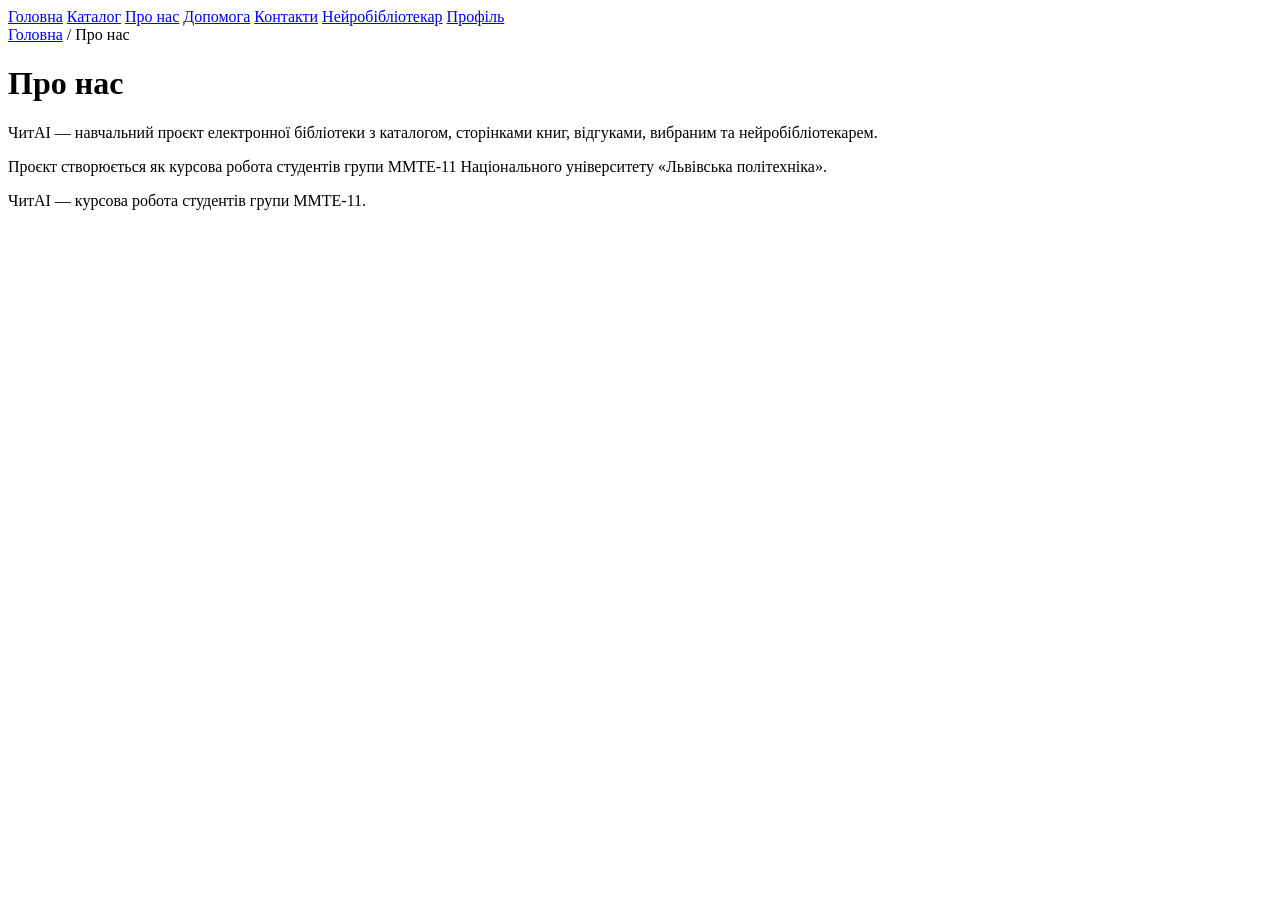
==== frontend/about.html @ 884a6ed8 "Add basic multipage frontend structure" ====
<!DOCTYPE html>
<html lang="uk">
<head>
    <meta charset="UTF-8">
    <meta name="viewport" content="width=device-width, initial-scale=1.0">
    <title>ЧитAI — про нас</title>
    <link rel="stylesheet" href="/css/main.css?v=7">
</head>
<body>
    <nav class="site-nav">
        <a href="/">Головна</a>
        <a href="/catalog">Каталог</a>
        <a href="/about">Про нас</a>
        <a href="/help">Допомога</a>
        <a href="/contacts">Контакти</a>
        <a href="/chat">Нейробібліотекар</a>
        <a class="profile-link" href="/profile">Профіль</a>
    </nav>

    <nav class="breadcrumbs" aria-label="Хлібні крихти">
        <a href="/">Головна</a>
        <span>/</span>
        <span>Про нас</span>
    </nav>

    <main class="static-page">
        <h1>Про нас</h1>
        <p>ЧитAI — навчальний проєкт електронної бібліотеки з каталогом, сторінками книг, відгуками, вибраним та нейробібліотекарем.</p>
        <p>Проєкт створюється як курсова робота студентів групи ММТЕ-11 Національного університету «Львівська політехніка».</p>
    </main>

    <footer class="site-footer">
        <p>ЧитAI — курсова робота студентів групи ММТЕ-11.</p>
    </footer>
</body>
</html>
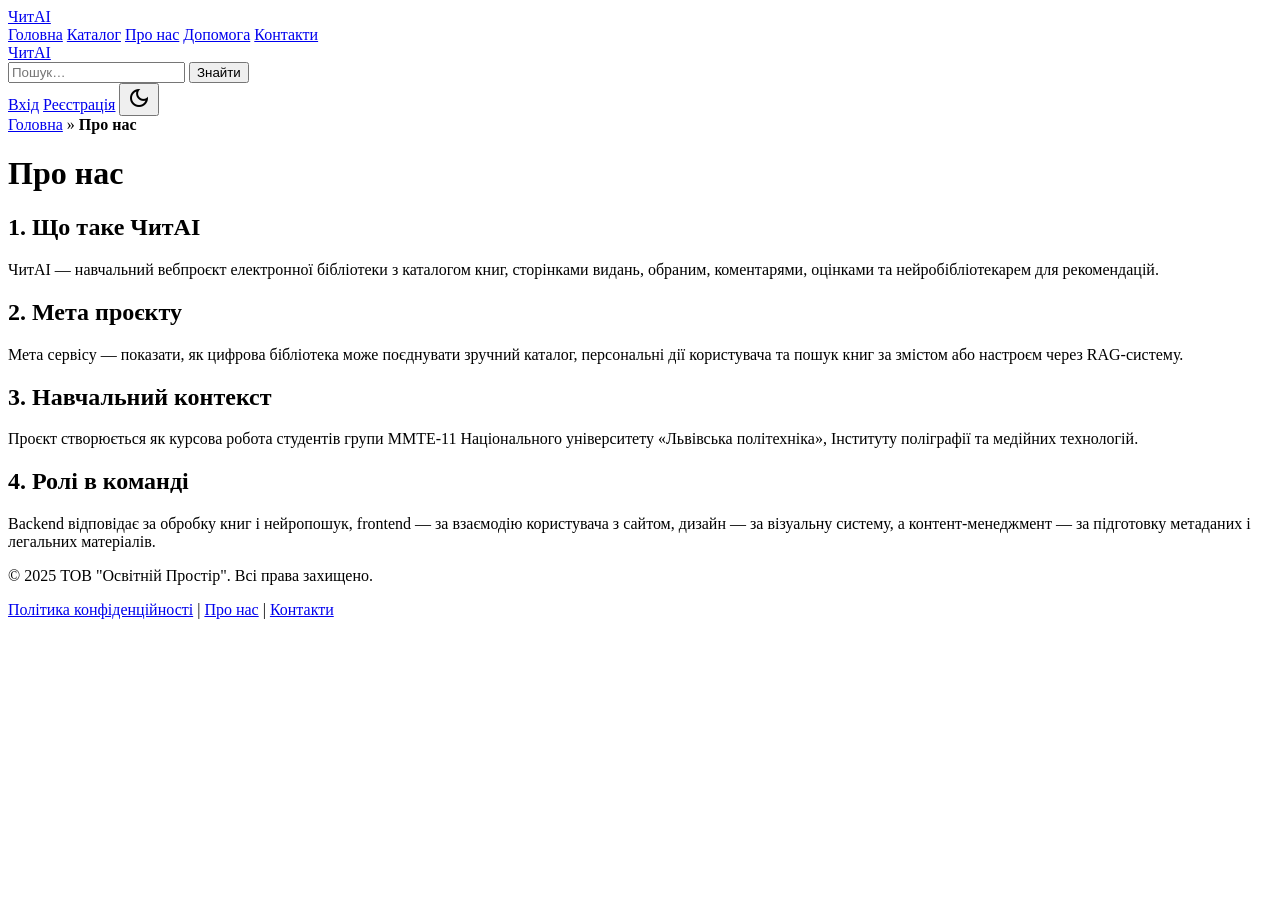
==== commit 404534c2: "Refine frontend pages and catalog navigation" ====
--- a/frontend/about.html
+++ b/frontend/about.html
@@ -4,33 +4,76 @@
     <meta charset="UTF-8">
     <meta name="viewport" content="width=device-width, initial-scale=1.0">
     <title>ЧитAI — про нас</title>
-    <link rel="stylesheet" href="/css/main.css?v=7">
+    <link rel="icon" type="image/svg+xml" href="/assets/Favicon.svg">
+    <link rel="stylesheet" href="/css/tokens.css?v=2">
+    <link rel="stylesheet" href="/css/kit.css?v=16">
+    <link rel="stylesheet"
+          href="https://fonts.googleapis.com/css2?family=Material+Symbols+Outlined:opsz,wght,FILL,GRAD@24,300,0,0&display=swap">
 </head>
 <body>
-    <nav class="site-nav">
-        <a href="/">Головна</a>
-        <a href="/catalog">Каталог</a>
-        <a href="/about">Про нас</a>
-        <a href="/help">Допомога</a>
-        <a href="/contacts">Контакти</a>
-        <a href="/chat">Нейробібліотекар</a>
-        <a class="profile-link" href="/profile">Профіль</a>
-    </nav>
+    <div class="app">
+        <header class="hdr">
+            <div class="hdr-in">
+                <a class="logo" href="/">ЧитAI</a>
+                <nav class="nav" aria-label="Головна навігація">
+                    <a href="/">Головна</a>
+                    <a href="/catalog">Каталог</a>
+                    <a class="active" href="/about">Про нас</a>
+                    <a href="/help">Допомога</a>
+                    <a href="/contacts">Контакти</a>
+                </nav>
+                <div class="hdr-sp"></div>
+                <a class="btn btn-primary hdr-ai" href="/chat">ЧитAI</a>
+                <form class="hdr-search" action="/catalog" method="get">
+                    <input name="search" placeholder="Пошук…" aria-label="Пошук книг">
+                    <button type="submit">Знайти</button>
+                </form>
+                <a class="btn btn-teal hdr-login" href="/profile">Вхід</a>
+                <a class="btn btn-teal hdr-register" href="/profile">Реєстрація</a>
+                <button class="btn btn-teal theme-toggle" type="button" title="Темна тема — скоро" aria-label="Перемкнути тему">
+                    <span class="material-symbols-outlined">dark_mode</span>
+                </button>
+            </div>
+        </header>
 
-    <nav class="breadcrumbs" aria-label="Хлібні крихти">
-        <a href="/">Головна</a>
-        <span>/</span>
-        <span>Про нас</span>
-    </nav>
+        <main class="page static-page">
+            <nav class="crumbs" aria-label="Хлібні крихти">
+                <a href="/">Головна</a>
+                <span>»</span>
+                <b>Про нас</b>
+            </nav>
 
-    <main class="static-page">
-        <h1>Про нас</h1>
-        <p>ЧитAI — навчальний проєкт електронної бібліотеки з каталогом, сторінками книг, відгуками, вибраним та нейробібліотекарем.</p>
-        <p>Проєкт створюється як курсова робота студентів групи ММТЕ-11 Національного університету «Львівська політехніка».</p>
-    </main>
+            <h1 class="static-title serif">Про нас</h1>
+            <div class="static-stack">
+                <section class="info-block">
+                    <h2>1. Що таке ЧитAI</h2>
+                    <p>ЧитAI — навчальний вебпроєкт електронної бібліотеки з каталогом книг, сторінками видань, обраним, коментарями, оцінками та нейробібліотекарем для рекомендацій.</p>
+                </section>
 
-    <footer class="site-footer">
-        <p>ЧитAI — курсова робота студентів групи ММТЕ-11.</p>
-    </footer>
+                <section class="info-block">
+                    <h2>2. Мета проєкту</h2>
+                    <p>Мета сервісу — показати, як цифрова бібліотека може поєднувати зручний каталог, персональні дії користувача та пошук книг за змістом або настроєм через RAG-систему.</p>
+                </section>
+
+                <section class="info-block">
+                    <h2>3. Навчальний контекст</h2>
+                    <p>Проєкт створюється як курсова робота студентів групи ММТЕ-11 Національного університету «Львівська політехніка», Інституту поліграфії та медійних технологій.</p>
+                </section>
+
+                <section class="info-block">
+                    <h2>4. Ролі в команді</h2>
+                    <p>Backend відповідає за обробку книг і нейропошук, frontend — за взаємодію користувача з сайтом, дизайн — за візуальну систему, а контент-менеджмент — за підготовку метаданих і легальних матеріалів.</p>
+                </section>
+            </div>
+        </main>
+
+        <footer class="ftr">
+            <div class="ftr-in">
+                <p>© 2025 ТОВ "Освітній Простір". Всі права захищено.</p>
+                <p><a href="/help">Політика конфіденційності</a> | <a href="/about">Про нас</a> | <a href="/contacts">Контакти</a></p>
+            </div>
+        </footer>
+    </div>
+    <script type="module" src="/js/static.js?v=1"></script>
 </body>
 </html>
